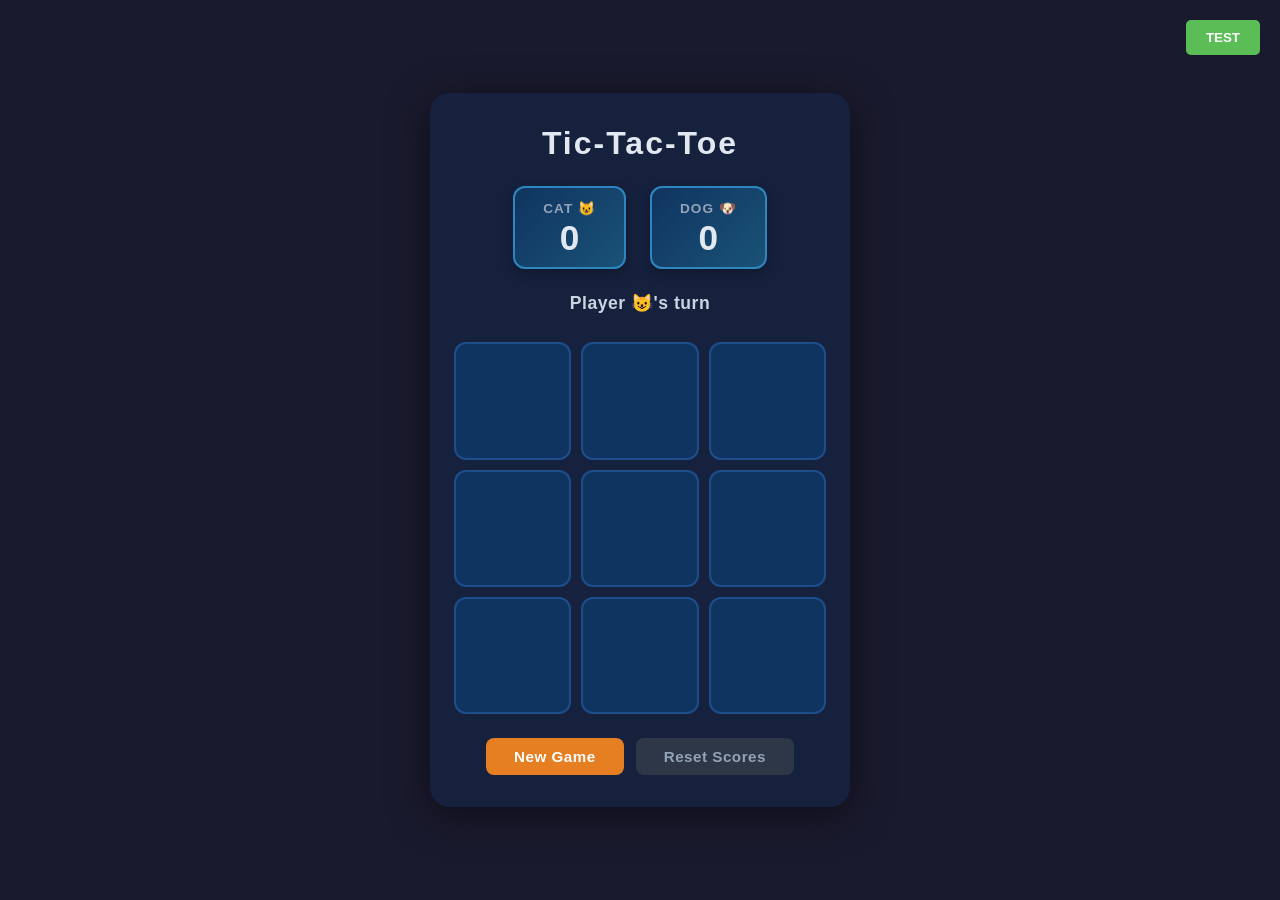
==== index.html @ 05a98e15 "feat: add scoring system for cat and dog emoji players - Add catScore and dogScore to game state - I" ====
<!DOCTYPE html>
<html lang="en">
<head>
  <meta charset="UTF-8" />
  <meta name="viewport" content="width=device-width, initial-scale=1.0" />
  <title>Tic-Tac-Toe</title>
  <link rel="stylesheet" href="style.css" />
  <style>
    .test-btn {
      position: absolute;
      top: 20px;
      right: 20px;
      background-color: #5bbd56;
      color: white;
      border: none;
      padding: 10px 20px;
      border-radius: 5px;
      cursor: pointer;
      font-weight: bold;
    }
    .test-btn:hover {
      background-color: #4CAF50;
    }
  </style>
</head>
<body>
  <div class="container">
    <button class="test-btn" onclick="window.open('tests.html', '_blank', 'width=800,height=600')">TEST</button>
    <h1>Tic-Tac-Toe</h1>

    <!-- Scoreboard -->
    <div class="scoreboard">
      <div class="score">
        <div class="score-label x-color">Cat 😺</div>
        <div class="score-value" id="cat-score">0</div>
      </div>
      <div class="score">
        <div class="score-label o-color">Dog 🐶</div>
        <div class="score-value" id="dog-score">0</div>
      </div>
    </div>

    <div class="status" id="status">Player X's turn</div>

    <div class="board" id="board">
      <button class="cell" data-index="0"></button>
      <button class="cell" data-index="1"></button>
      <button class="cell" data-index="2"></button>
      <button class="cell" data-index="3"></button>
      <button class="cell" data-index="4"></button>
      <button class="cell" data-index="5"></button>
      <button class="cell" data-index="6"></button>
      <button class="cell" data-index="7"></button>
      <button class="cell" data-index="8"></button>
    </div>

    <div class="actions">
      <button class="btn" id="restart">New Game</button>
      <button class="btn btn-secondary" id="reset-scores">Reset Scores</button>
    </div>
  </div>

  <script src="game.js"></script>
  <script src="script.js"></script>
</body>
</html>
---- style.css ----
*, *::before, *::after {
  box-sizing: border-box;
  margin: 0;
  padding: 0;
}

body {
  min-height: 100vh;
  display: flex;
  align-items: center;
  justify-content: center;
  background: #1a1a2e;
  font-family: 'Segoe UI', Tahoma, Geneva, Verdana, sans-serif;
  color: #eee;
}

.container {
  display: flex;
  flex-direction: column;
  align-items: center;
  gap: 24px;
  padding: 32px 24px;
  background: #16213e;
  border-radius: 20px;
  box-shadow: 0 8px 40px rgba(0, 0, 0, 0.5);
  width: min(420px, 95vw);
}

h1 {
  font-size: 2rem;
  letter-spacing: 2px;
  color: #e2e8f0;
}

/* Scoreboard */
.scoreboard {
  display: flex;
  gap: 24px;
  width: 100%;
  justify-content: center;
}

.score {
  display: flex;
  flex-direction: column;
  align-items: center;
  background: linear-gradient(135deg, #0f3460 0%, #1a5276 100%);
  border-radius: 12px;
  padding: 12px 28px;
  gap: 4px;
  min-width: 80px;
  border: 2px solid #2e86c1;
  box-shadow: 0 4px 12px rgba(0, 0, 0, 0.3);
  transition: transform 0.2s;
}

.score:hover {
  transform: translateY(-2px);
}

.score-label {
  font-size: 0.85rem;
  text-transform: uppercase;
  letter-spacing: 1px;
  color: #94a3b8;
  font-weight: 600;
}

.score-value {
  font-size: 2.2rem;
  font-weight: 700;
  color: #e2e8f0;
  line-height: 1;
}

/* Status */
.status {
  font-size: 1.1rem;
  font-weight: 600;
  letter-spacing: 0.5px;
  min-height: 1.6rem;
  color: #cbd5e1;
  transition: color 0.2s;
}

.status.win {
  color: #4ade80;
  font-size: 1.25rem;
}

.status.draw {
  color: #facc15;
}

/* Board */
.board {
  display: grid;
  grid-template-columns: repeat(3, 1fr);
  gap: 10px;
  width: 100%;
}

.cell {
  aspect-ratio: 1;
  background: #0f3460;
  border: 2px solid #1e4d8c;
  border-radius: 12px;
  cursor: pointer;
  font-size: 2.8rem;
  font-weight: 800;
  color: inherit;
  transition: background 0.15s, transform 0.1s, border-color 0.15s;
  display: flex;
  align-items: center;
  justify-content: center;
  line-height: 1;
}

.cell:hover:not(:disabled) {
  background: #1a5276;
  border-color: #2e86c1;
  transform: scale(1.04);
}

.cell:disabled {
  cursor: default;
}

.cell.x {
  color: #f97316;
}

.cell.o {
  color: #38bdf8;
}

.cell.winning {
  background: #14532d;
  border-color: #4ade80;
  animation: pop 0.3s ease;
}

@keyframes pop {
  0%   { transform: scale(1); }
  50%  { transform: scale(1.12); }
  100% { transform: scale(1); }
}

.cell.placed {
  animation: place 0.18s ease;
}

@keyframes place {
  0%   { transform: scale(0.7); opacity: 0.4; }
  100% { transform: scale(1);   opacity: 1; }
}

/* Actions */
.actions {
  display: flex;
  gap: 12px;
}

.btn {
  padding: 10px 28px;
  border: none;
  border-radius: 8px;
  font-size: 0.95rem;
  font-weight: 600;
  cursor: pointer;
  background: #e67e22;
  color: #fff;
  letter-spacing: 0.5px;
  transition: background 0.15s, transform 0.1s;
}

.btn:hover {
  background: #cf6d17;
  transform: translateY(-1px);
}

.btn:active {
  transform: translateY(0);
}

.btn-secondary {
  background: #2d3748;
  color: #94a3b8;
}

.btn-secondary:hover {
  background: #4a5568;
  color: #e2e8f0;
}
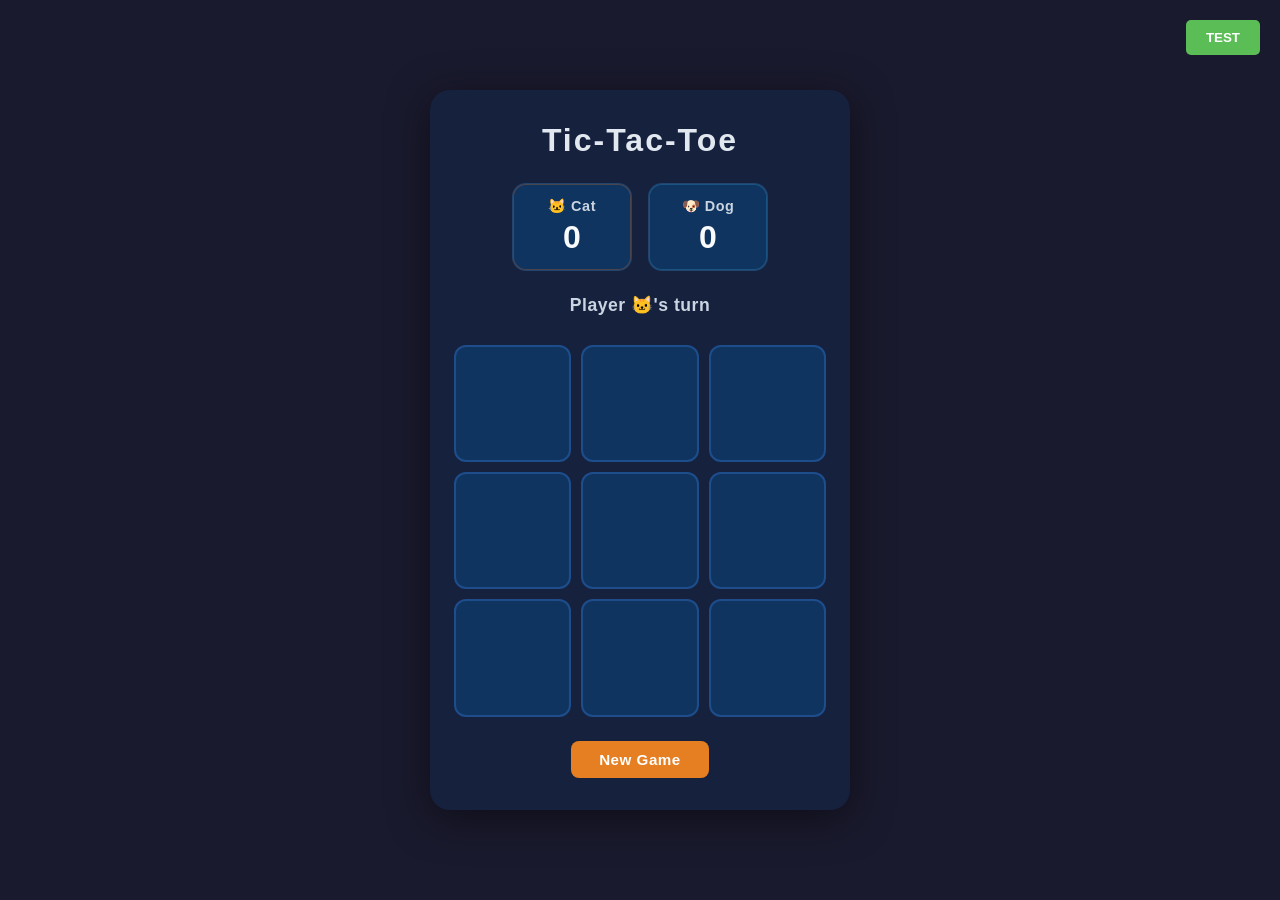
==== commit 4b1626fe: "Merge 69d1be2d6a8ddf79cc4715b46163b2e3754f614a into 542648f2b3a04a514a6f972bf83385021cb0f25f" ====
--- a/index.html
+++ b/index.html
@@ -28,19 +28,18 @@
     <button class="test-btn" onclick="window.open('tests.html', '_blank', 'width=800,height=600')">TEST</button>
     <h1>Tic-Tac-Toe</h1>
 
-    <!-- Scoreboard -->
-    <div class="scoreboard">
-      <div class="score">
-        <div class="score-label x-color">Cat 😺</div>
-        <div class="score-value" id="cat-score">0</div>
+    <div class="scoreboard" aria-label="Scoreboard">
+      <div class="score-card cat">
+        <span class="score-label">🐱 Cat</span>
+        <span class="score-value" id="catScore">0</span>
       </div>
-      <div class="score">
-        <div class="score-label o-color">Dog 🐶</div>
-        <div class="score-value" id="dog-score">0</div>
+      <div class="score-card dog">
+        <span class="score-label">🐶 Dog</span>
+        <span class="score-value" id="dogScore">0</span>
       </div>
     </div>
 
-    <div class="status" id="status">Player X's turn</div>
+    <div class="status" id="status">Player 🐱's turn</div>
 
     <div class="board" id="board">
       <button class="cell" data-index="0"></button>
@@ -56,7 +55,6 @@
 
     <div class="actions">
       <button class="btn" id="restart">New Game</button>
-      <button class="btn btn-secondary" id="reset-scores">Reset Scores</button>
     </div>
   </div>
 
--- a/style.css
+++ b/style.css
@@ -35,42 +35,42 @@
 /* Scoreboard */
 .scoreboard {
   display: flex;
-  gap: 24px;
+  gap: 16px;
   width: 100%;
   justify-content: center;
 }
 
-.score {
+.score-card {
+  min-width: 120px;
+  padding: 14px 18px;
+  border-radius: 14px;
+  background: #0f3460;
+  border: 1px solid rgba(255, 255, 255, 0.08);
   display: flex;
   flex-direction: column;
   align-items: center;
-  background: linear-gradient(135deg, #0f3460 0%, #1a5276 100%);
-  border-radius: 12px;
-  padding: 12px 28px;
   gap: 4px;
-  min-width: 80px;
-  border: 2px solid #2e86c1;
-  box-shadow: 0 4px 12px rgba(0, 0, 0, 0.3);
-  transition: transform 0.2s;
 }
 
-.score:hover {
-  transform: translateY(-2px);
+.score-card.cat {
+  box-shadow: inset 0 0 0 1px rgba(249, 115, 22, 0.25);
+}
+
+.score-card.dog {
+  box-shadow: inset 0 0 0 1px rgba(56, 189, 248, 0.22);
 }
 
 .score-label {
-  font-size: 0.85rem;
-  text-transform: uppercase;
-  letter-spacing: 1px;
-  color: #94a3b8;
-  font-weight: 600;
+  font-size: 0.9rem;
+  font-weight: 700;
+  letter-spacing: 0.6px;
+  color: #cbd5e1;
 }
 
 .score-value {
-  font-size: 2.2rem;
-  font-weight: 700;
-  color: #e2e8f0;
-  line-height: 1;
+  font-size: 2rem;
+  font-weight: 800;
+  color: #f8fafc;
 }
 
 /* Status */
@@ -126,11 +126,11 @@
   cursor: default;
 }
 
-.cell.x {
+.cell.cat {
   color: #f97316;
 }
 
-.cell.o {
+.cell.dog {
   color: #38bdf8;
 }
 
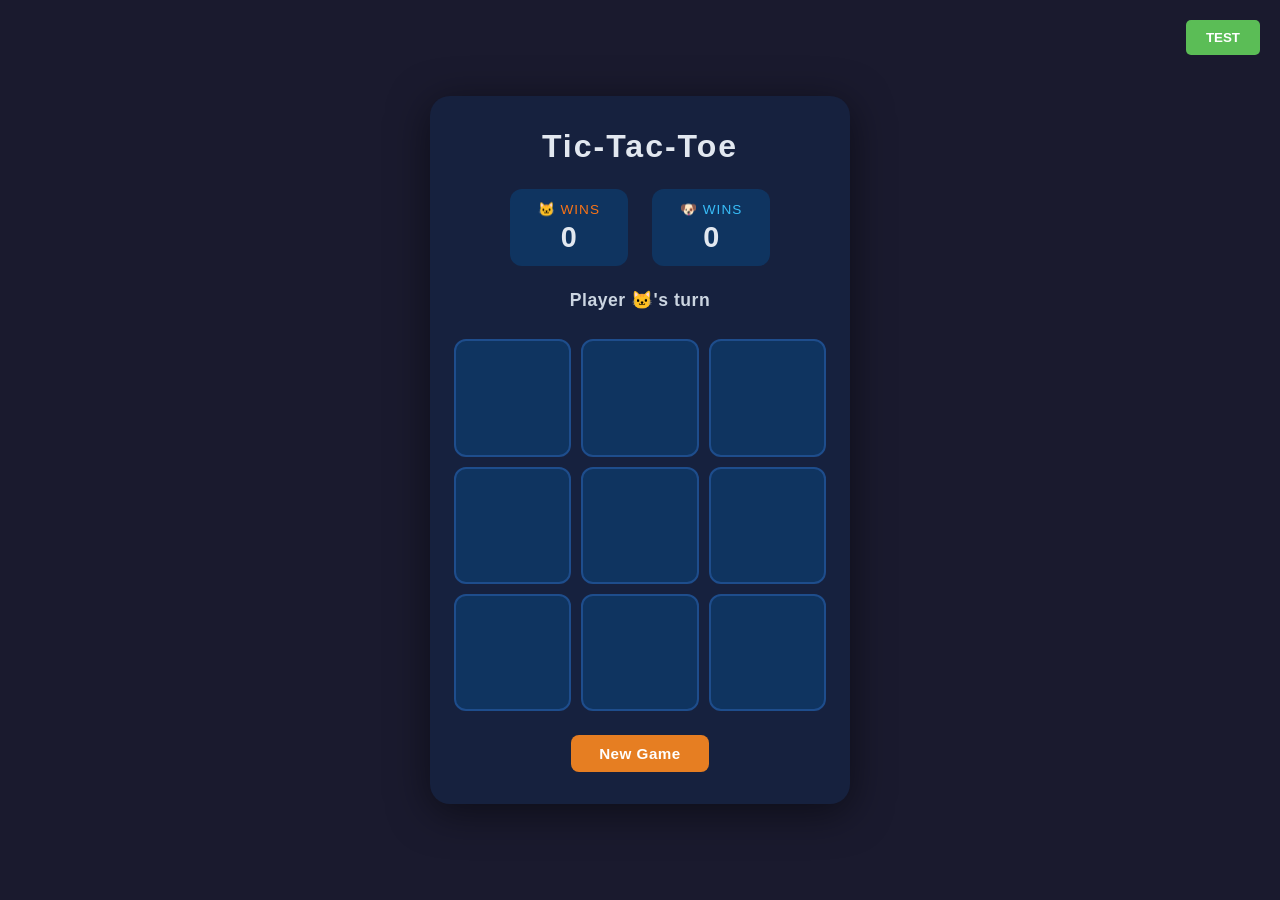
==== commit 4a948891: "Merge 237957cbd4b5693e8003bed8ff44d3edec593edd into 542648f2b3a04a514a6f972bf83385021cb0f25f" ====
--- a/index.html
+++ b/index.html
@@ -28,14 +28,14 @@
     <button class="test-btn" onclick="window.open('tests.html', '_blank', 'width=800,height=600')">TEST</button>
     <h1>Tic-Tac-Toe</h1>
 
-    <div class="scoreboard" aria-label="Scoreboard">
-      <div class="score-card cat">
-        <span class="score-label">🐱 Cat</span>
-        <span class="score-value" id="catScore">0</span>
+    <div class="scoreboard">
+      <div class="score">
+        <div class="score-label cat-color">🐱 Wins</div>
+        <div class="score-value" id="cat-score">0</div>
       </div>
-      <div class="score-card dog">
-        <span class="score-label">🐶 Dog</span>
-        <span class="score-value" id="dogScore">0</span>
+      <div class="score">
+        <div class="score-label dog-color">🐶 Wins</div>
+        <div class="score-value" id="dog-score">0</div>
       </div>
     </div>
 
--- a/style.css
+++ b/style.css
@@ -35,42 +35,41 @@
 /* Scoreboard */
 .scoreboard {
   display: flex;
-  gap: 16px;
+  gap: 24px;
   width: 100%;
   justify-content: center;
 }
 
-.score-card {
-  min-width: 120px;
-  padding: 14px 18px;
-  border-radius: 14px;
-  background: #0f3460;
-  border: 1px solid rgba(255, 255, 255, 0.08);
+.score {
   display: flex;
   flex-direction: column;
   align-items: center;
+  background: #0f3460;
+  border-radius: 12px;
+  padding: 12px 28px;
   gap: 4px;
-}
-
-.score-card.cat {
-  box-shadow: inset 0 0 0 1px rgba(249, 115, 22, 0.25);
-}
-
-.score-card.dog {
-  box-shadow: inset 0 0 0 1px rgba(56, 189, 248, 0.22);
+  min-width: 80px;
 }
 
 .score-label {
-  font-size: 0.9rem;
-  font-weight: 700;
-  letter-spacing: 0.6px;
-  color: #cbd5e1;
+  font-size: 0.85rem;
+  text-transform: uppercase;
+  letter-spacing: 1px;
+  color: #94a3b8;
+}
+
+.score-label.cat-color {
+  color: #f97316;
+}
+
+.score-label.dog-color {
+  color: #38bdf8;
 }
 
 .score-value {
-  font-size: 2rem;
-  font-weight: 800;
-  color: #f8fafc;
+  font-size: 1.8rem;
+  font-weight: 700;
+  color: #e2e8f0;
 }
 
 /* Status */
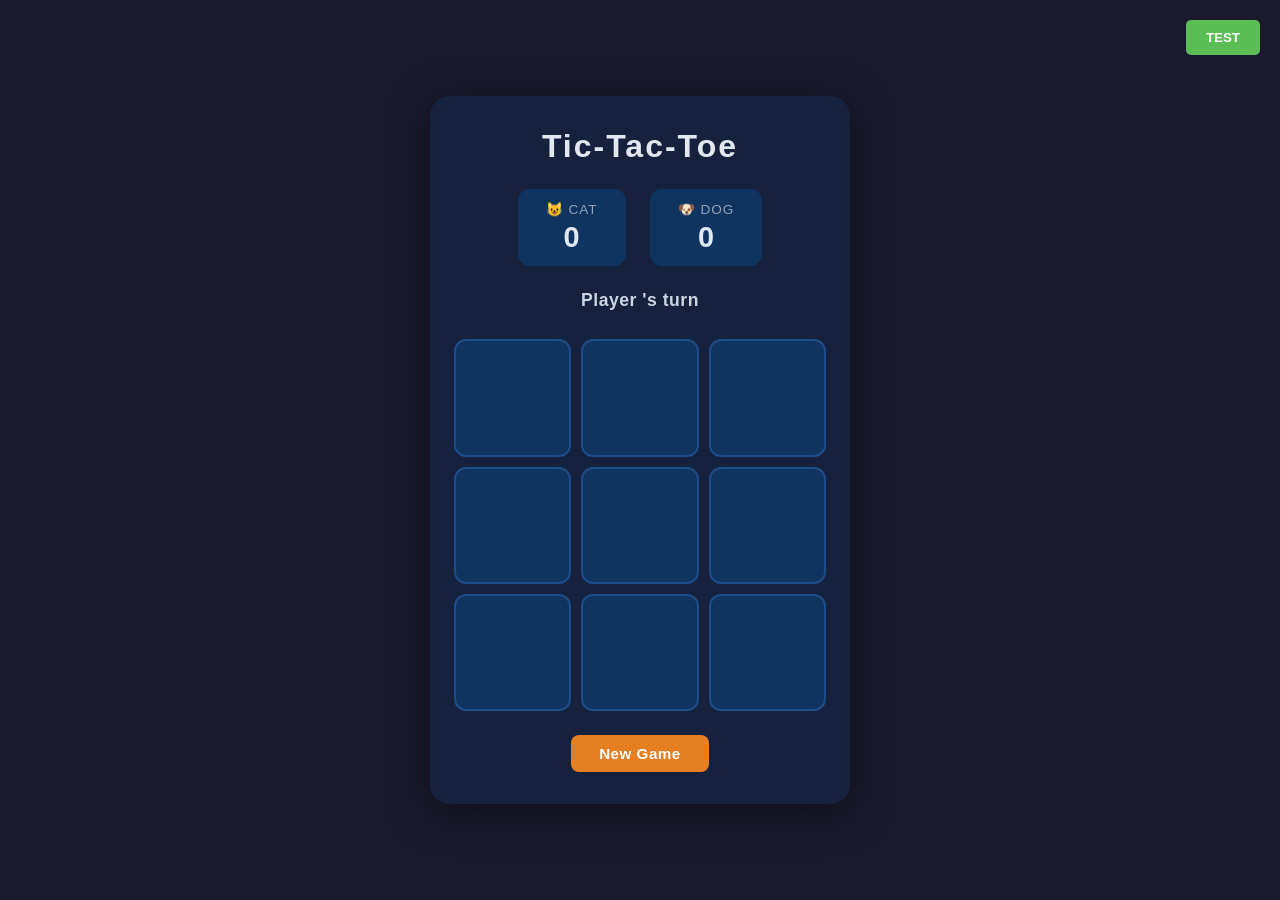
==== commit 05d3aaf0: "Merge a3bdafd6a3d3a08c4004f7cf92fd2a04d2c57075 into 542648f2b3a04a514a6f972bf83385021cb0f25f" ====
--- a/index.html
+++ b/index.html
@@ -1,64 +1,71 @@
-<!DOCTYPE html>
+<!doctype html>
 <html lang="en">
-<head>
-  <meta charset="UTF-8" />
-  <meta name="viewport" content="width=device-width, initial-scale=1.0" />
-  <title>Tic-Tac-Toe</title>
-  <link rel="stylesheet" href="style.css" />
-  <style>
-    .test-btn {
-      position: absolute;
-      top: 20px;
-      right: 20px;
-      background-color: #5bbd56;
-      color: white;
-      border: none;
-      padding: 10px 20px;
-      border-radius: 5px;
-      cursor: pointer;
-      font-weight: bold;
-    }
-    .test-btn:hover {
-      background-color: #4CAF50;
-    }
-  </style>
-</head>
-<body>
-  <div class="container">
-    <button class="test-btn" onclick="window.open('tests.html', '_blank', 'width=800,height=600')">TEST</button>
-    <h1>Tic-Tac-Toe</h1>
+    <head>
+        <meta charset="UTF-8" />
+        <meta name="viewport" content="width=device-width, initial-scale=1.0" />
+        <title>Tic-Tac-Toe</title>
+        <link rel="stylesheet" href="style.css" />
+        <style>
+            .test-btn {
+                position: absolute;
+                top: 20px;
+                right: 20px;
+                background-color: #5bbd56;
+                color: white;
+                border: none;
+                padding: 10px 20px;
+                border-radius: 5px;
+                cursor: pointer;
+                font-weight: bold;
+            }
+            .test-btn:hover {
+                background-color: #4caf50;
+            }
+        </style>
+    </head>
+    <body>
+        <div class="container">
+            <button
+                class="test-btn"
+                onclick="
+                    window.open('tests.html', '_blank', 'width=800,height=600')
+                "
+            >
+                TEST
+            </button>
+            <h1>Tic-Tac-Toe</h1>
 
-    <div class="scoreboard">
-      <div class="score">
-        <div class="score-label cat-color">🐱 Wins</div>
-        <div class="score-value" id="cat-score">0</div>
-      </div>
-      <div class="score">
-        <div class="score-label dog-color">🐶 Wins</div>
-        <div class="score-value" id="dog-score">0</div>
-      </div>
-    </div>
+            <div class="scoreboard">
+                <div class="score">
+                    <span class="score-label x-color">😺 Cat</span>
+                    <span class="score-value" id="catScore">0</span>
+                </div>
+                <div class="score">
+                    <span class="score-label o-color">🐶 Dog</span>
+                    <span class="score-value" id="dogScore">0</span>
+                </div>
+            </div>
 
-    <div class="status" id="status">Player 🐱's turn</div>
+            <div class="status" id="status">Player X's turn</div>
 
-    <div class="board" id="board">
-      <button class="cell" data-index="0"></button>
-      <button class="cell" data-index="1"></button>
-      <button class="cell" data-index="2"></button>
-      <button class="cell" data-index="3"></button>
-      <button class="cell" data-index="4"></button>
-      <button class="cell" data-index="5"></button>
-      <button class="cell" data-index="6"></button>
-      <button class="cell" data-index="7"></button>
-      <button class="cell" data-index="8"></button>
-    </div>
+            <div class="board" id="board">
+                <button class="cell" data-index="0"></button>
+                <button class="cell" data-index="1"></button>
+                <button class="cell" data-index="2"></button>
+                <button class="cell" data-index="3"></button>
+                <button class="cell" data-index="4"></button>
+                <button class="cell" data-index="5"></button>
+                <button class="cell" data-index="6"></button>
+                <button class="cell" data-index="7"></button>
+                <button class="cell" data-index="8"></button>
+            </div>
 
-    <div class="actions">
-      <button class="btn" id="restart">New Game</button>
-    </div>
-  </div>
+            <div class="actions">
+                <button class="btn" id="restart">New Game</button>
+            </div>
+        </div>
 
-  <script src="game.js"></script>
-  <script src="script.js"></script>
-</body>
+        <script src="game.js"></script>
+        <script src="script.js"></script>
+    </body>
 </html>
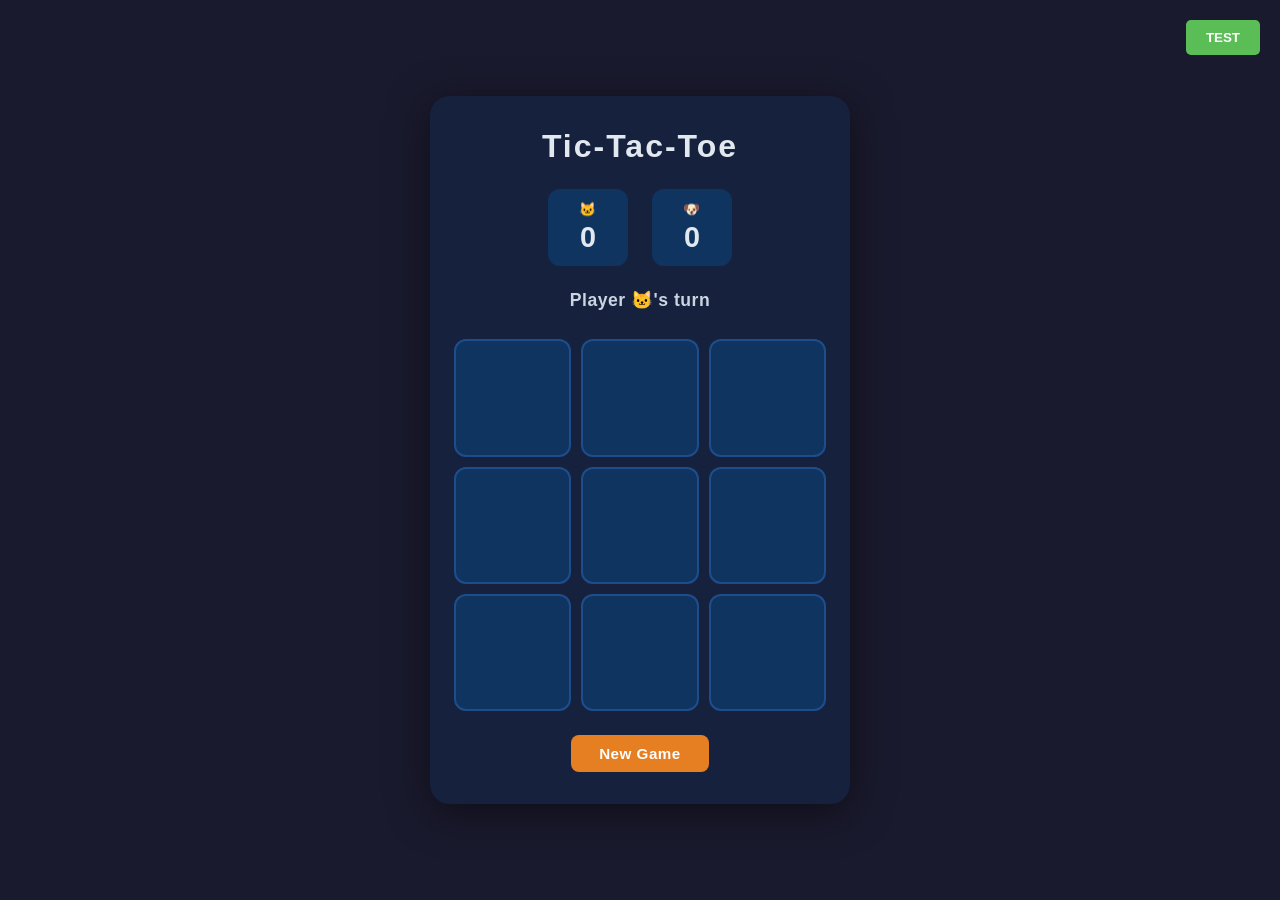
==== commit b6f8f48b: "Merge f2078bd90c3986ba40948bf1033b3b9f6790c168 into 542648f2b3a04a514a6f972bf83385021cb0f25f" ====
--- a/index.html
+++ b/index.html
@@ -1,71 +1,64 @@
-<!doctype html>
+<!DOCTYPE html>
 <html lang="en">
-    <head>
-        <meta charset="UTF-8" />
-        <meta name="viewport" content="width=device-width, initial-scale=1.0" />
-        <title>Tic-Tac-Toe</title>
-        <link rel="stylesheet" href="style.css" />
-        <style>
-            .test-btn {
-                position: absolute;
-                top: 20px;
-                right: 20px;
-                background-color: #5bbd56;
-                color: white;
-                border: none;
-                padding: 10px 20px;
-                border-radius: 5px;
-                cursor: pointer;
-                font-weight: bold;
-            }
-            .test-btn:hover {
-                background-color: #4caf50;
-            }
-        </style>
-    </head>
-    <body>
-        <div class="container">
-            <button
-                class="test-btn"
-                onclick="
-                    window.open('tests.html', '_blank', 'width=800,height=600')
-                "
-            >
-                TEST
-            </button>
-            <h1>Tic-Tac-Toe</h1>
+<head>
+  <meta charset="UTF-8" />
+  <meta name="viewport" content="width=device-width, initial-scale=1.0" />
+  <title>Tic-Tac-Toe</title>
+  <link rel="stylesheet" href="style.css" />
+  <style>
+    .test-btn {
+      position: absolute;
+      top: 20px;
+      right: 20px;
+      background-color: #5bbd56;
+      color: white;
+      border: none;
+      padding: 10px 20px;
+      border-radius: 5px;
+      cursor: pointer;
+      font-weight: bold;
+    }
+    .test-btn:hover {
+      background-color: #4CAF50;
+    }
+  </style>
+</head>
+<body>
+  <div class="container">
+    <button class="test-btn" onclick="window.open('tests.html', '_blank', 'width=800,height=600')">TEST</button>
+    <h1>Tic-Tac-Toe</h1>
 
-            <div class="scoreboard">
-                <div class="score">
-                    <span class="score-label x-color">😺 Cat</span>
-                    <span class="score-value" id="catScore">0</span>
-                </div>
-                <div class="score">
-                    <span class="score-label o-color">🐶 Dog</span>
-                    <span class="score-value" id="dogScore">0</span>
-                </div>
-            </div>
+    <div class="scoreboard">
+      <div class="score">
+        <div class="score-label x-color">🐱</div>
+        <div class="score-value" id="scoreX">0</div>
+      </div>
+      <div class="score">
+        <div class="score-label o-color">🐶</div>
+        <div class="score-value" id="scoreO">0</div>
+      </div>
+    </div>
 
-            <div class="status" id="status">Player X's turn</div>
+    <div class="status" id="status">Player X's turn</div>
 
-            <div class="board" id="board">
-                <button class="cell" data-index="0"></button>
-                <button class="cell" data-index="1"></button>
-                <button class="cell" data-index="2"></button>
-                <button class="cell" data-index="3"></button>
-                <button class="cell" data-index="4"></button>
-                <button class="cell" data-index="5"></button>
-                <button class="cell" data-index="6"></button>
-                <button class="cell" data-index="7"></button>
-                <button class="cell" data-index="8"></button>
-            </div>
+    <div class="board" id="board">
+      <button class="cell" data-index="0"></button>
+      <button class="cell" data-index="1"></button>
+      <button class="cell" data-index="2"></button>
+      <button class="cell" data-index="3"></button>
+      <button class="cell" data-index="4"></button>
+      <button class="cell" data-index="5"></button>
+      <button class="cell" data-index="6"></button>
+      <button class="cell" data-index="7"></button>
+      <button class="cell" data-index="8"></button>
+    </div>
 
-            <div class="actions">
-                <button class="btn" id="restart">New Game</button>
-            </div>
-        </div>
+    <div class="actions">
+      <button class="btn" id="restart">New Game</button>
+    </div>
+  </div>
 
-        <script src="game.js"></script>
-        <script src="script.js"></script>
-    </body>
+  <script src="game.js"></script>
+  <script src="script.js"></script>
+</body>
 </html>
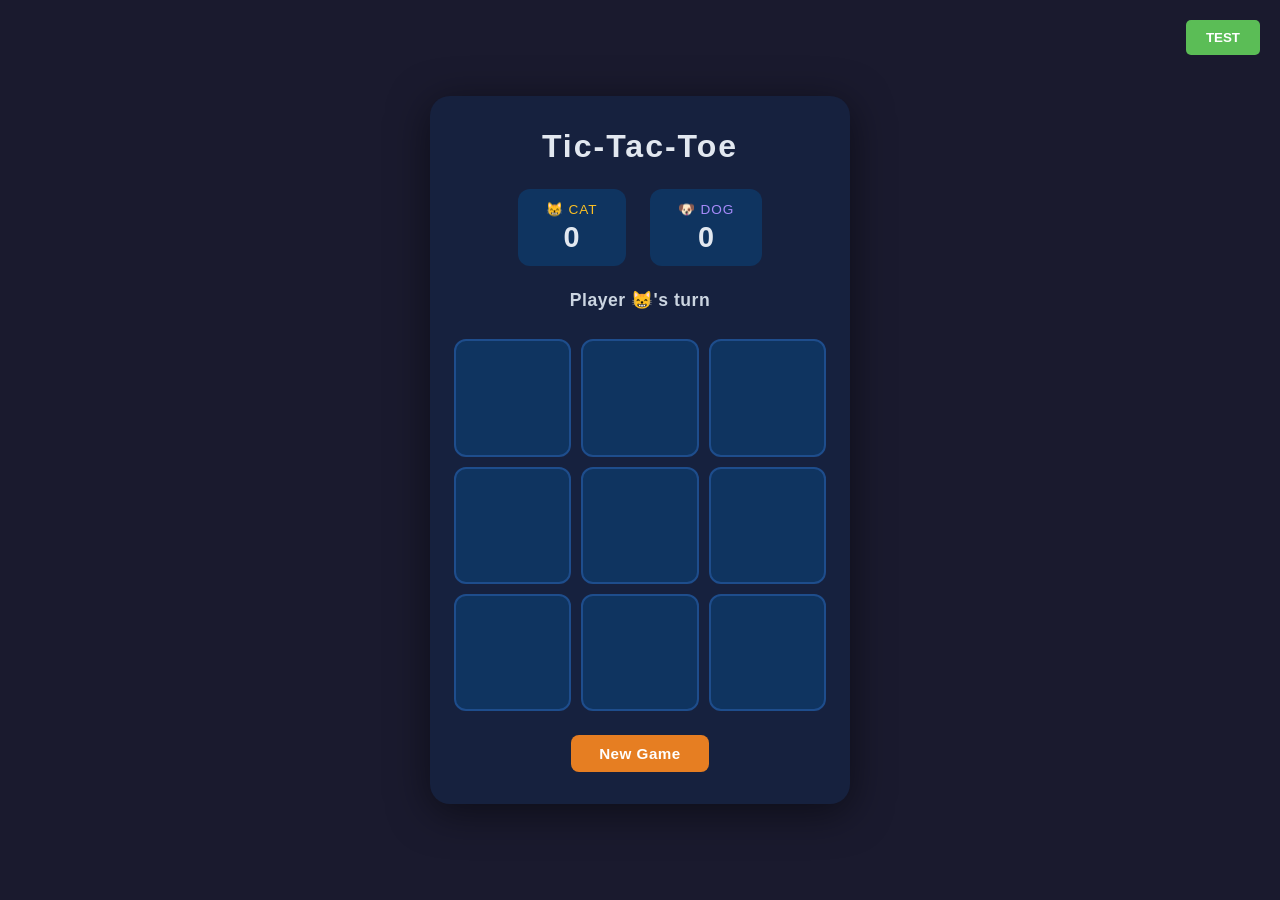
==== commit 90fc345d: "Adding a functional scoring board with all the tests. Co-authored-by: Copilot <copilot@github.com>" ====
--- a/index.html
+++ b/index.html
@@ -30,12 +30,12 @@
 
     <div class="scoreboard">
       <div class="score">
-        <div class="score-label x-color">🐱</div>
-        <div class="score-value" id="scoreX">0</div>
+        <div class="score-label cat-color">😸 Cat</div>
+        <div class="score-value" id="cat-score">0</div>
       </div>
       <div class="score">
-        <div class="score-label o-color">🐶</div>
-        <div class="score-value" id="scoreO">0</div>
+        <div class="score-label dog-color">🐶 Dog</div>
+        <div class="score-value" id="dog-score">0</div>
       </div>
     </div>
 
--- a/style.css
+++ b/style.css
@@ -58,12 +58,20 @@
   color: #94a3b8;
 }
 
+.score-label.x-color {
+  color: #f97316;
+}
+
+.score-label.o-color {
+  color: #38bdf8;
+}
+
 .score-label.cat-color {
-  color: #f97316;
+  color: #fbbf24;
 }
 
 .score-label.dog-color {
-  color: #38bdf8;
+  color: #a78bfa;
 }
 
 .score-value {
@@ -125,11 +133,11 @@
   cursor: default;
 }
 
-.cell.cat {
+.cell.x {
   color: #f97316;
 }
 
-.cell.dog {
+.cell.o {
   color: #38bdf8;
 }
 
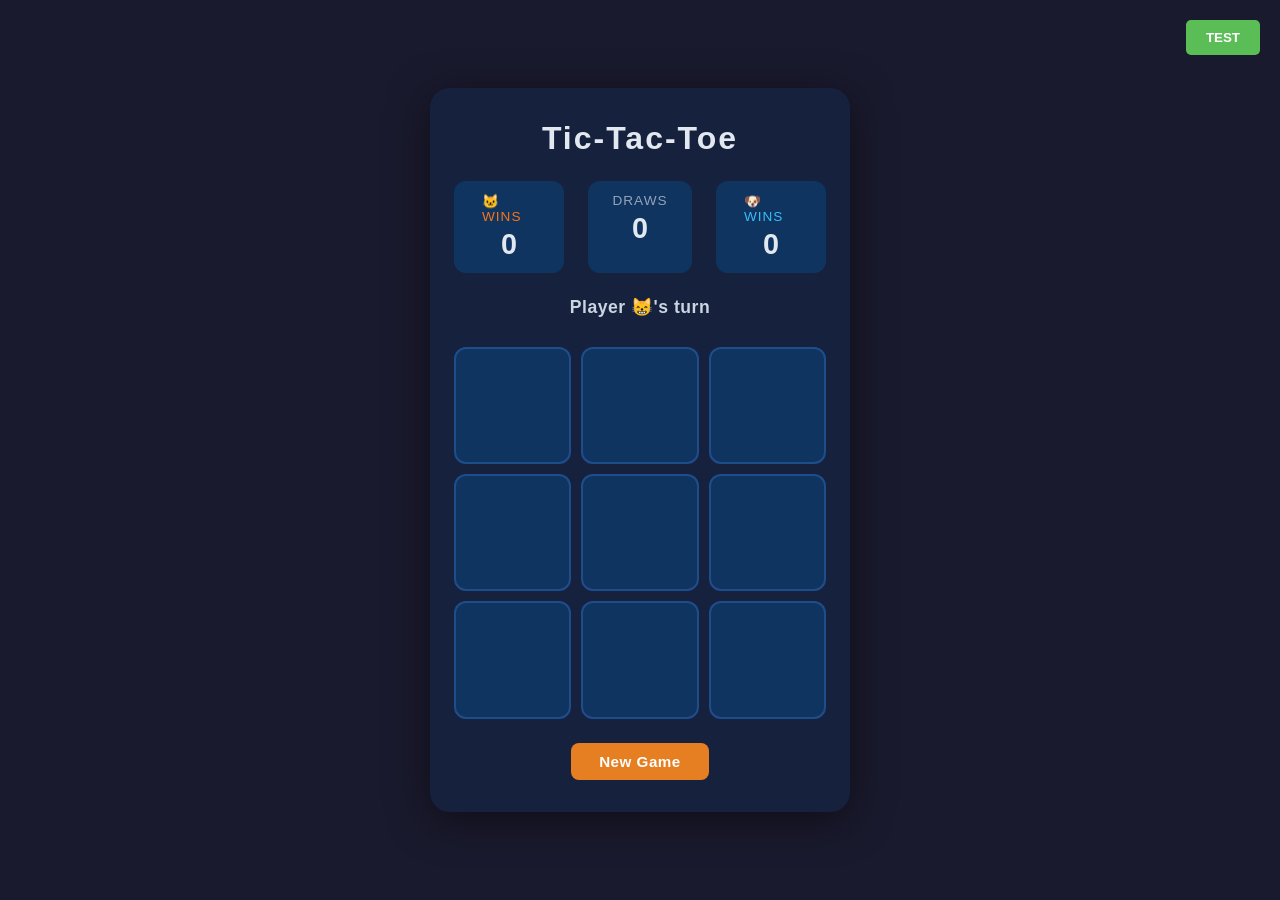
==== commit 69f19232: "Experimento finalizado" ====
--- a/index.html
+++ b/index.html
@@ -28,18 +28,22 @@
     <button class="test-btn" onclick="window.open('tests.html', '_blank', 'width=800,height=600')">TEST</button>
     <h1>Tic-Tac-Toe</h1>
 
-    <div class="scoreboard">
+    <div class="scoreboard" id="scoreboard">
       <div class="score">
-        <div class="score-label cat-color">😸 Cat</div>
+        <div class="score-label x-color">🐱 Wins</div>
         <div class="score-value" id="cat-score">0</div>
       </div>
       <div class="score">
-        <div class="score-label dog-color">🐶 Dog</div>
+        <div class="score-label">Draws</div>
+        <div class="score-value" id="draw-score">0</div>
+      </div>
+      <div class="score">
+        <div class="score-label o-color">🐶 Wins</div>
         <div class="score-value" id="dog-score">0</div>
       </div>
     </div>
 
-    <div class="status" id="status">Player X's turn</div>
+    <div class="status" id="status">Player 🐱's turn</div>
 
     <div class="board" id="board">
       <button class="cell" data-index="0"></button>
@@ -59,6 +63,7 @@
   </div>
 
   <script src="game.js"></script>
+  <script src="scoreboard.js"></script>
   <script src="script.js"></script>
 </body>
 </html>
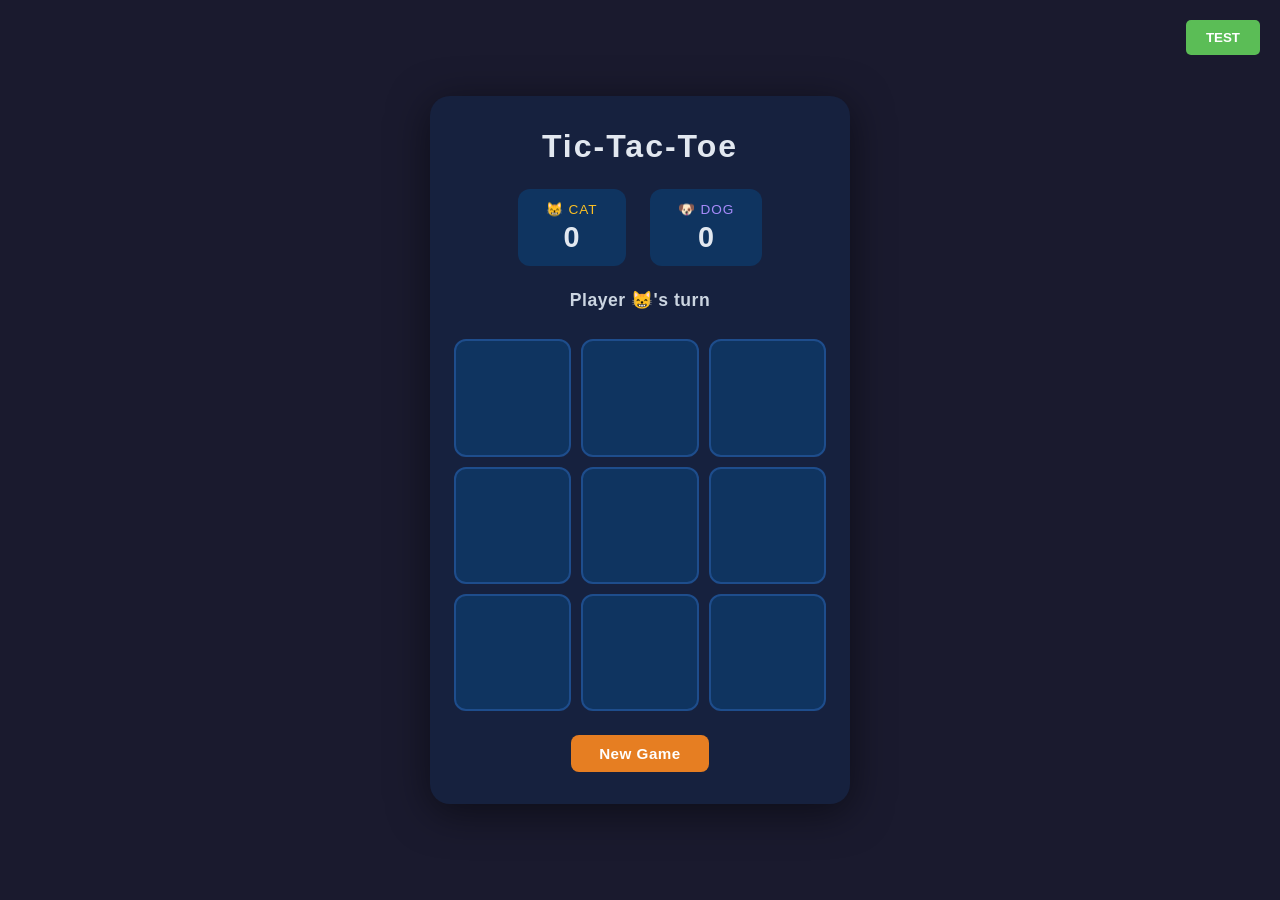
==== commit cc53b3f1: "Merge ac76b368fbd193420ccbfd40a83029ea87cb9f64 into 542648f2b3a04a514a6f972bf83385021cb0f25f" ====
--- a/index.html
+++ b/index.html
@@ -28,22 +28,18 @@
     <button class="test-btn" onclick="window.open('tests.html', '_blank', 'width=800,height=600')">TEST</button>
     <h1>Tic-Tac-Toe</h1>
 
-    <div class="scoreboard" id="scoreboard">
+    <div class="scoreboard">
       <div class="score">
-        <div class="score-label x-color">🐱 Wins</div>
+        <div class="score-label cat-color">😸 Cat</div>
         <div class="score-value" id="cat-score">0</div>
       </div>
       <div class="score">
-        <div class="score-label">Draws</div>
-        <div class="score-value" id="draw-score">0</div>
-      </div>
-      <div class="score">
-        <div class="score-label o-color">🐶 Wins</div>
+        <div class="score-label dog-color">🐶 Dog</div>
         <div class="score-value" id="dog-score">0</div>
       </div>
     </div>
 
-    <div class="status" id="status">Player 🐱's turn</div>
+    <div class="status" id="status">Player X's turn</div>
 
     <div class="board" id="board">
       <button class="cell" data-index="0"></button>
@@ -63,7 +59,6 @@
   </div>
 
   <script src="game.js"></script>
-  <script src="scoreboard.js"></script>
   <script src="script.js"></script>
 </body>
 </html>
